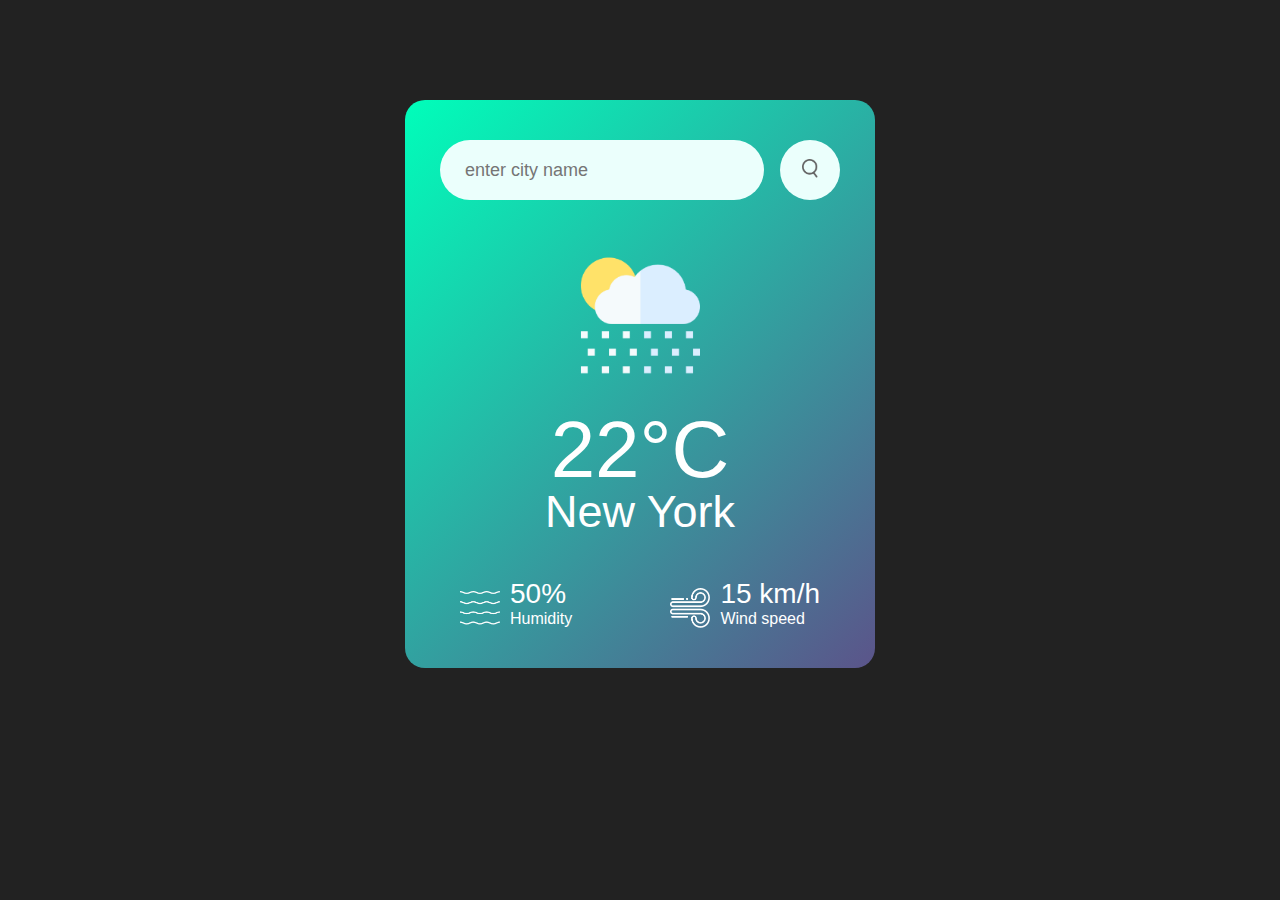
==== weather-api/index.html @ 6d43939d "Initial commit" ====
<!DOCTYPE html>
<html lang="en">
<head>
    <meta charset="UTF-8">
    <meta name="viewport" content="width=device-width, initial-scale=1.0">
    <title>Weather App</title>
    <link rel="stylesheet" href="styles.css">
</head>
<div class="card">
    <div class="search">
        <input type="text" placeholder="enter city name" spellcheck="false">
        <button><img src="images/search.png" alt=""></button>
    </div>
    <div class="weather">
        <img src="images/rain.png" class="weather-icon">
        <h1 class="temp">22°C</h1>
        <h2 class="city">New York</h2>
        <div class="details">
            <div class="col">
                <img src="images/humidity.png">
                <div>
                    <p class="humidity">50%</p>
                    <p>Humidity</p>
                </div>
            </div>
            <div class="col">
                <img src="images/wind.png">
                <div>
                    <p class="wind">15 km/h</p>
                    <p>Wind speed</p>
                </div>
            </div>
        </div>
</div>
    

<script src="app.js"></script>
</body>
</html>
---- weather-api/styles.css ----
*{
    font-family: Arial, sans-serif;
    margin: 0;
    padding: 0;
    box-sizing: border-box;    
}

body {
    font-family: Arial, sans-serif;
    background-color: #222;
    margin: 0;
    padding: 0;
}

.card {
    width: 90%;
    max-width: 470px;
    background: linear-gradient(135deg, #00feba, #5b548a);
    color: #fff;
    margin: 100px auto 0;
    border-radius: 20px;
    padding: 40px 35px;
    text-align: center;
}
.search {
    width: 100%;
    display: flex;
    align-items: center;
    justify-content: space-between;
}
.search input{
    border: 0;
    outline: 0;
    background: #ebfffc;
    color: #555;
    padding: 10px 25px;
    height: 60px;
    border-radius: 30px;
    flex: 1;
    margin-right: 16px;
    font-size: 18px;
}
.search button{
    border: 0;
    outline: 0;
    background: #ebfffc;
    border-radius: 50%;
    width: 60px;
    height: 60px;
    cursor: pointer;
}
.search button img{
    width: 16px;
} 
.weather-icon{
  width: 170px;
  margin-top: 30px;  
}
.weather h1{
    font-size: 80px;
    font-weight: 500;
}
.weather h2{
    font-size: 45px;
    font-weight: 400;
    margin-top: -10px;
}
.details{
    display: flex;
    align-items: center;
    justify-content: space-between;
    padding: 0 20px;
    margin-top: 50px;
}
.col{
    display: flex;
    align-items: center;
    text-align: left;
}
.col img{
    width: 40px;
    margin-right: 10px;
}
.humidity, .wind{
    font-size: 28px;
    margin-top: -10px;
}
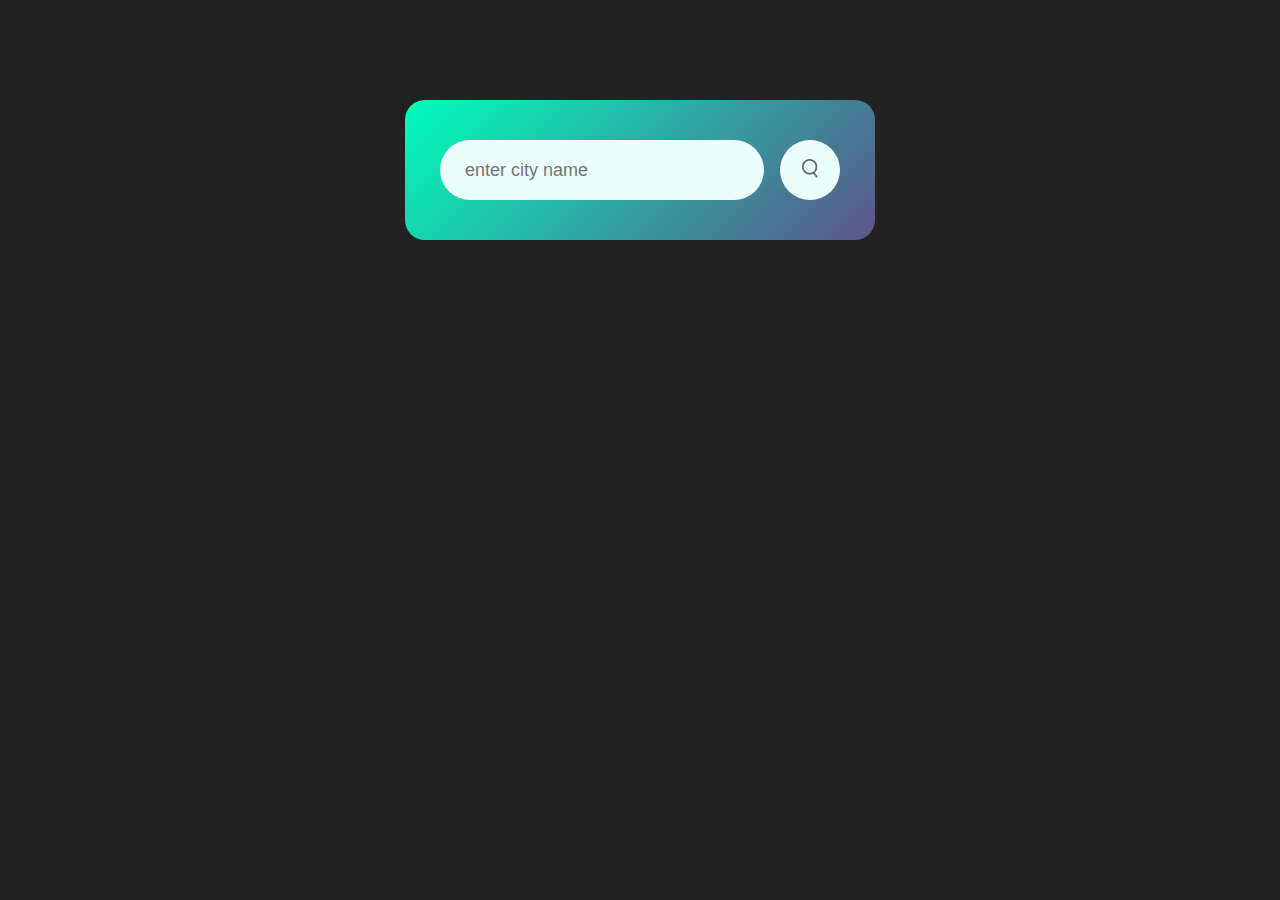
==== commit a8009774: "10/03" ====
--- a/weather-api/index.html
+++ b/weather-api/index.html
@@ -6,12 +6,25 @@
     <title>Weather App</title>
     <link rel="stylesheet" href="styles.css">
 </head>
+
+
+
+
 <div class="card">
     <div class="search">
-        <input type="text" placeholder="enter city name" spellcheck="false">
-        <button><img src="images/search.png" alt=""></button>
+            <input type="text" placeholder="enter city name" spellcheck="false">
+            <button><img src="images/search.png" alt=""></button>
     </div>
+    <div class="error">
+            <p>Invalid city name</p>
+    </div>
+    
     <div class="weather">
+
+        <div class="nextpage">
+            <button>3 day &#8594</button>
+        </div>
+        
         <img src="images/rain.png" class="weather-icon">
         <h1 class="temp">22°C</h1>
         <h2 class="city">New York</h2>
@@ -31,8 +44,9 @@
                 </div>
             </div>
         </div>
+    </div>
 </div>
-    
+  
 
 <script src="app.js"></script>
 </body>
--- a/weather-api/styles.css
+++ b/weather-api/styles.css
@@ -85,4 +85,46 @@
     font-size: 28px;
     margin-top: -10px;
 }
+.weather{
+    display: none;
+}
 
+.error{
+    text-align: left;
+    margin-left: 10px;
+    font-size: 14px;
+    margin-top: 10px;
+    display: none;
+}
+.nextpage button{
+    display: inline-block;
+    background: #5b548a;
+    color: #fff;
+    padding: 10px 50px;
+    margin: 30px 0;
+    border-radius: 30px;
+}
+
+.prevpage button{
+    display: inline-block;
+    background: #5b548a;
+    color: #fff;
+    padding: 10px 50px;
+    margin: 30px 0;
+    border-radius: 30px;
+}
+
+.container{overflow:hidden;width:400px; margin-bottom: 230px;}
+.box0{white-space:nowrap}
+.box0 div,.box1 div,.box2 div{width:90px;height:30px;display:inline-block}
+.box0 img, .box1 img, .box2 img{
+    width: 40px;
+    margin-left: 40px;
+    margin-top: 10px;
+}
+.partdayname{
+    font-size: 16px;
+    opacity: 70%;
+    font-style: italic;
+    margin-bottom: 5px;
+}